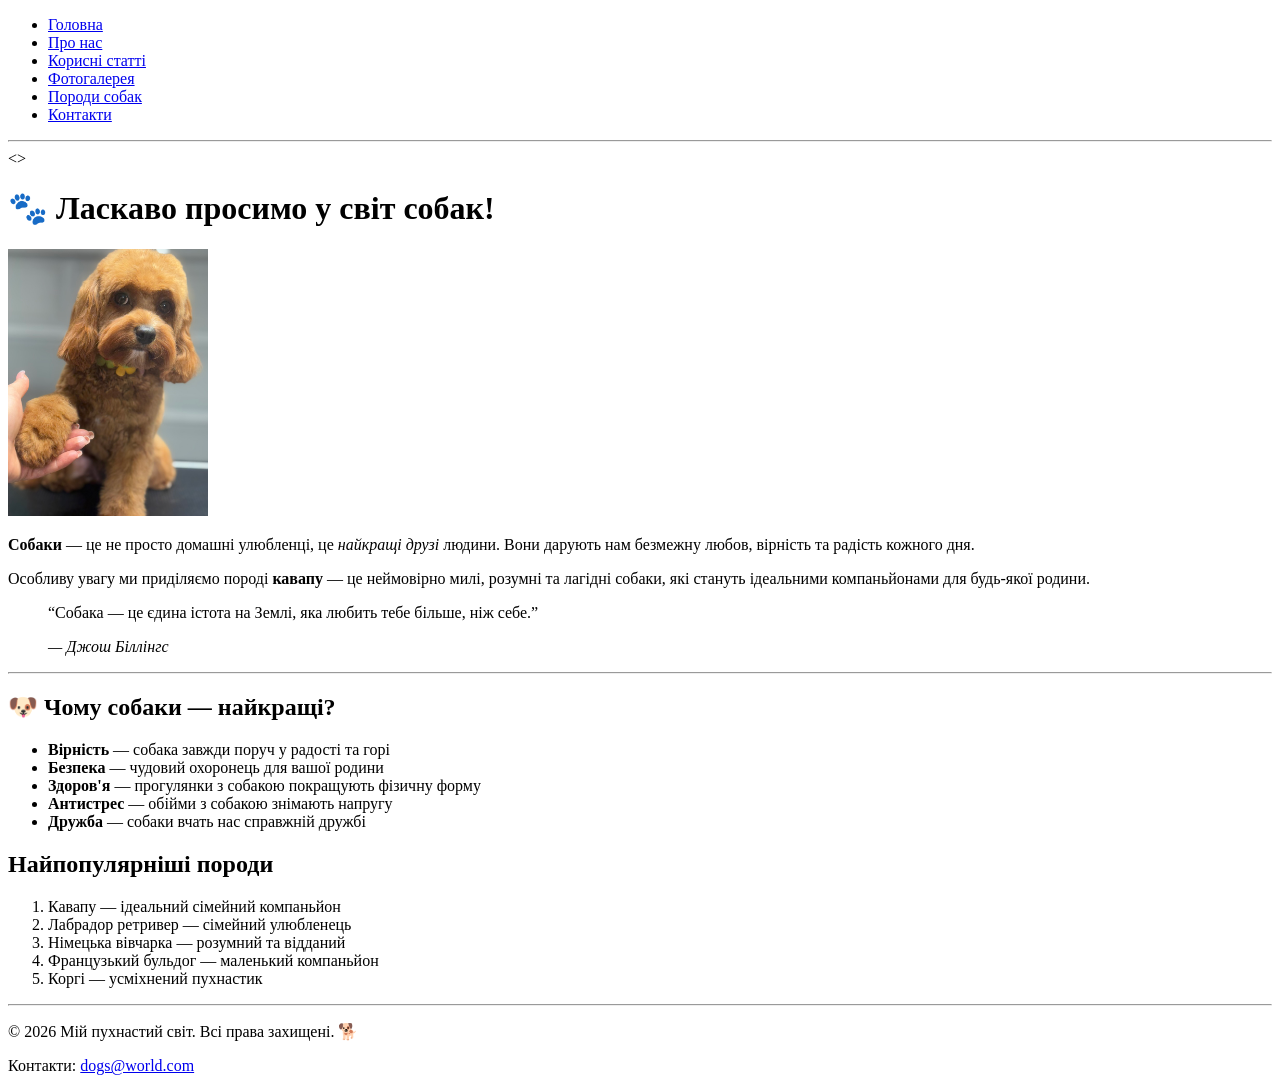
==== hw2/index.html @ d07a9745 "hw_2" ====
<!DOCTYPE html>
<html lang="uk">
<head>
  <meta charset="UTF-8">
  <meta name="viewport" content="width=device-width, initial-scale=1.0">
  <title>Мій пухнастий світ - Головна</title>
</head>
<body>

<header>
  <nav>
    <ul>
      <li><a href="index.html">Головна</a></li>
      <li><a href="./pages/about.html">Про нас</a></li>
      <li><a href="./pages/articles.html">Корисні статті</a></li>
      <li><a href="./pages/gallery.html">Фотогалерея</a></li>
      <li><a href="./pages/breeds.html">Породи собак</a></li>
      <li><a href="./pages/contacts.html">Контакти</a></li>
    </ul>
  </nav>
  <hr>
</header>

<>
  <h1>🐾 Ласкаво просимо у світ собак!</h1>

  <a href="./images/Puppy.jpeg" target="_blank">
    <img src="./images/Puppy.jpeg" alt="Щеня" width="200">
  </a>

  <p><strong>Собаки</strong> — це не просто домашні улюбленці, це <em>найкращі друзі</em> людини. Вони дарують нам безмежну любов, вірність та радість кожного дня.</p>

  <p>Особливу увагу ми приділяємо породі <strong>кавапу</strong> &mdash; це неймовірно милі, розумні та лагідні собаки, які стануть ідеальними компаньйонами для будь-якої родини.</p>

  <blockquote>
    <p>&ldquo;Собака — це єдина істота на Землі, яка любить тебе більше, ніж себе.&rdquo;</p>
    <cite>&mdash; Джош Біллінгс</cite>
  </blockquote>

  <hr>

  <h2>🐶 Чому собаки — найкращі?</h2>
  <ul>
    <li><strong>Вірність</strong> &mdash; собака завжди поруч у радості та горі</li>
    <li><strong>Безпека</strong> &mdash; чудовий охоронець для вашої родини</li>
    <li><strong>Здоров'я</strong> &mdash; прогулянки з собакою покращують фізичну форму</li>
    <li><strong>Антистрес</strong> &mdash; обійми з собакою знімають напругу</li>
    <li><strong>Дружба</strong> &mdash; собаки вчать нас справжній дружбі</li>
  </ul>

  <h2>Найпопулярніші породи</h2>
  <ol>
    <li>Кавапу &mdash; ідеальний сімейний компаньйон</li>
    <li>Лабрадор ретривер &mdash; сімейний улюбленець</li>
    <li>Німецька вівчарка &mdash; розумний та відданий</li>
    <li>Французький бульдог &mdash; маленький компаньйон</li>
    <li>Коргі &mdash; усміхнений пухнастик</li>
  </ol>
</main>

<footer>
  <hr>
  <p>&copy; 2026 Мій пухнастий світ. Всі права захищені. 🐕</p>
  <p>Контакти: <a href="mailto:dogs@world.com">dogs@world.com</a></p>
</footer>
</body>
</html>
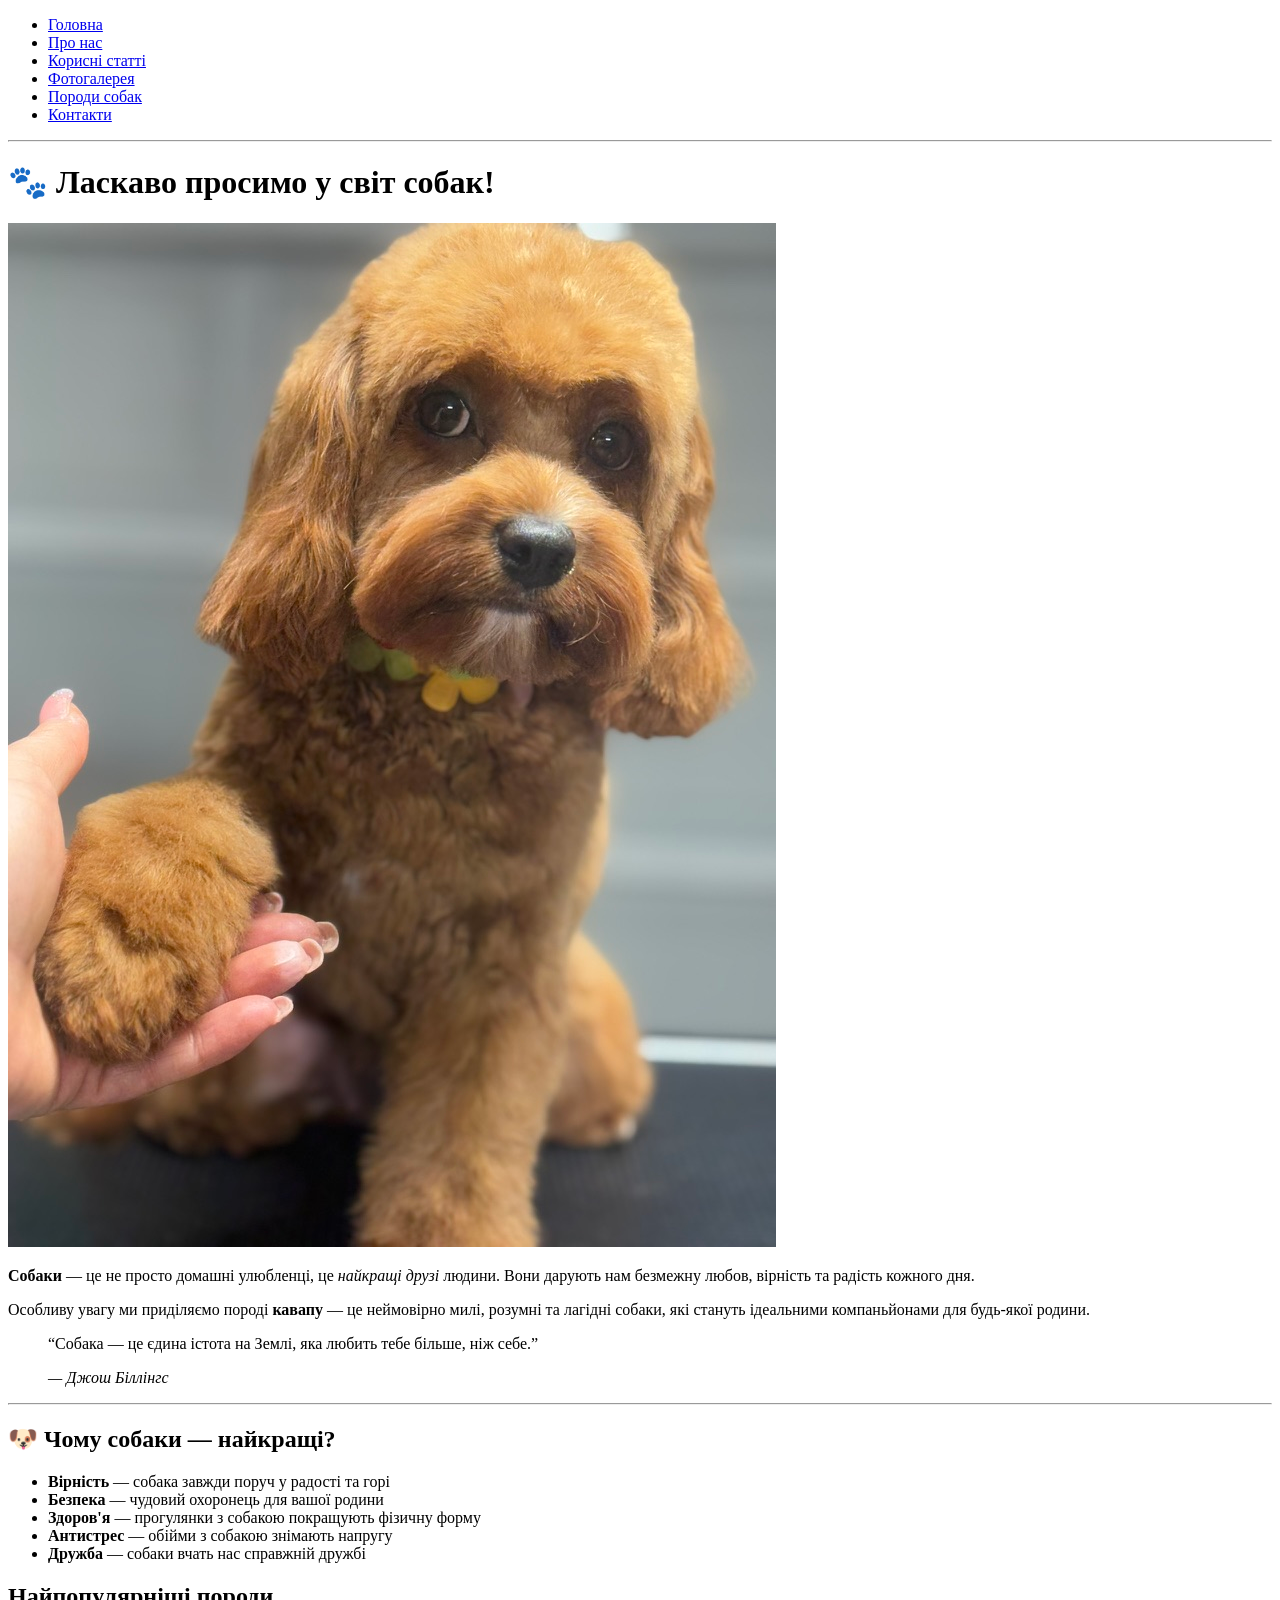
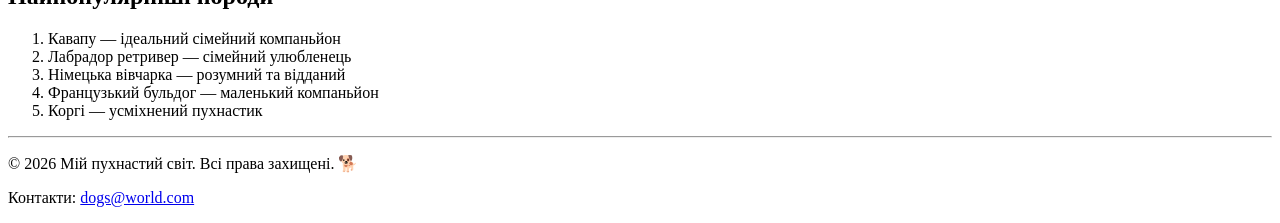
==== commit f6eabfdf: "hw_2_1" ====
--- a/hw2/index.html
+++ b/hw2/index.html
@@ -20,12 +20,11 @@
   </nav>
   <hr>
 </header>
-
-<>
+<main>
   <h1>🐾 Ласкаво просимо у світ собак!</h1>
 
   <a href="./images/Puppy.jpeg" target="_blank">
-    <img src="./images/Puppy.jpeg" alt="Щеня" width="200">
+    <img src="./images/Puppy.jpeg" alt="Щеня" width="768">
   </a>
 
   <p><strong>Собаки</strong> — це не просто домашні улюбленці, це <em>найкращі друзі</em> людини. Вони дарують нам безмежну любов, вірність та радість кожного дня.</p>
